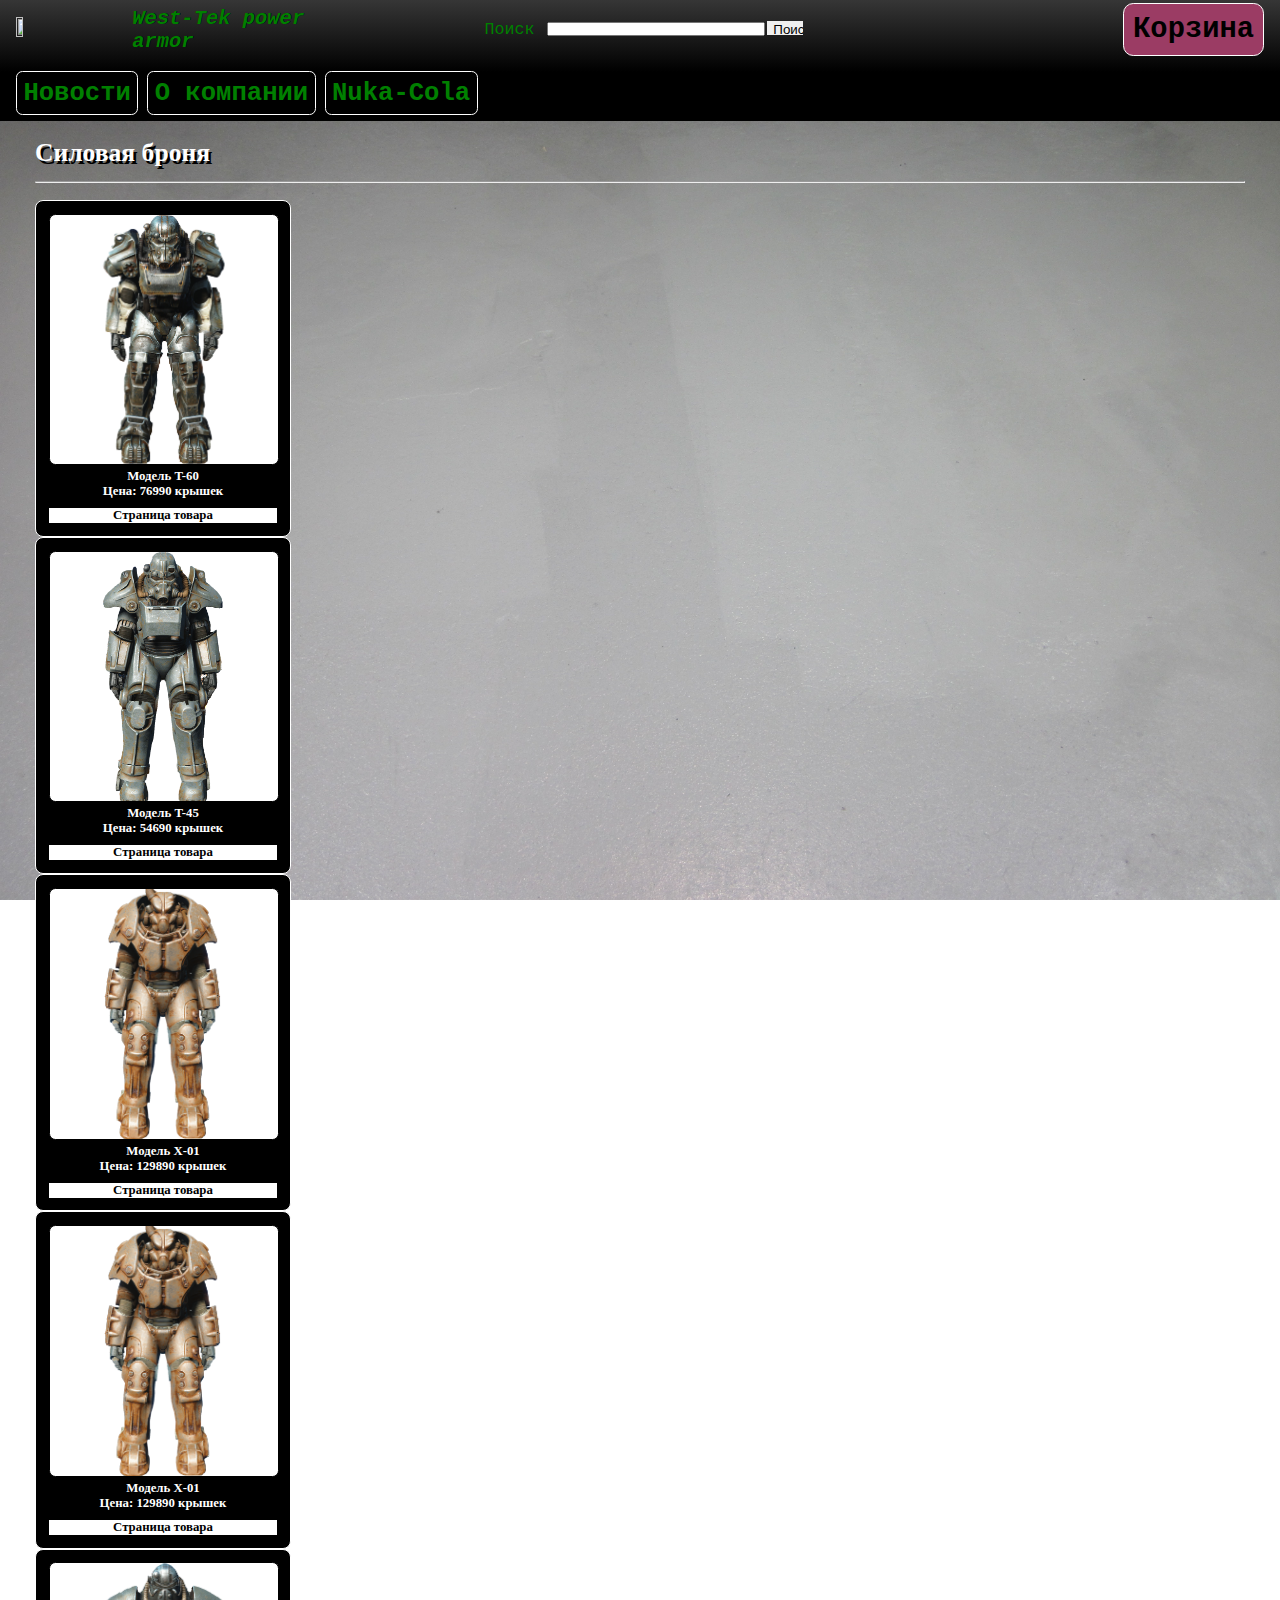
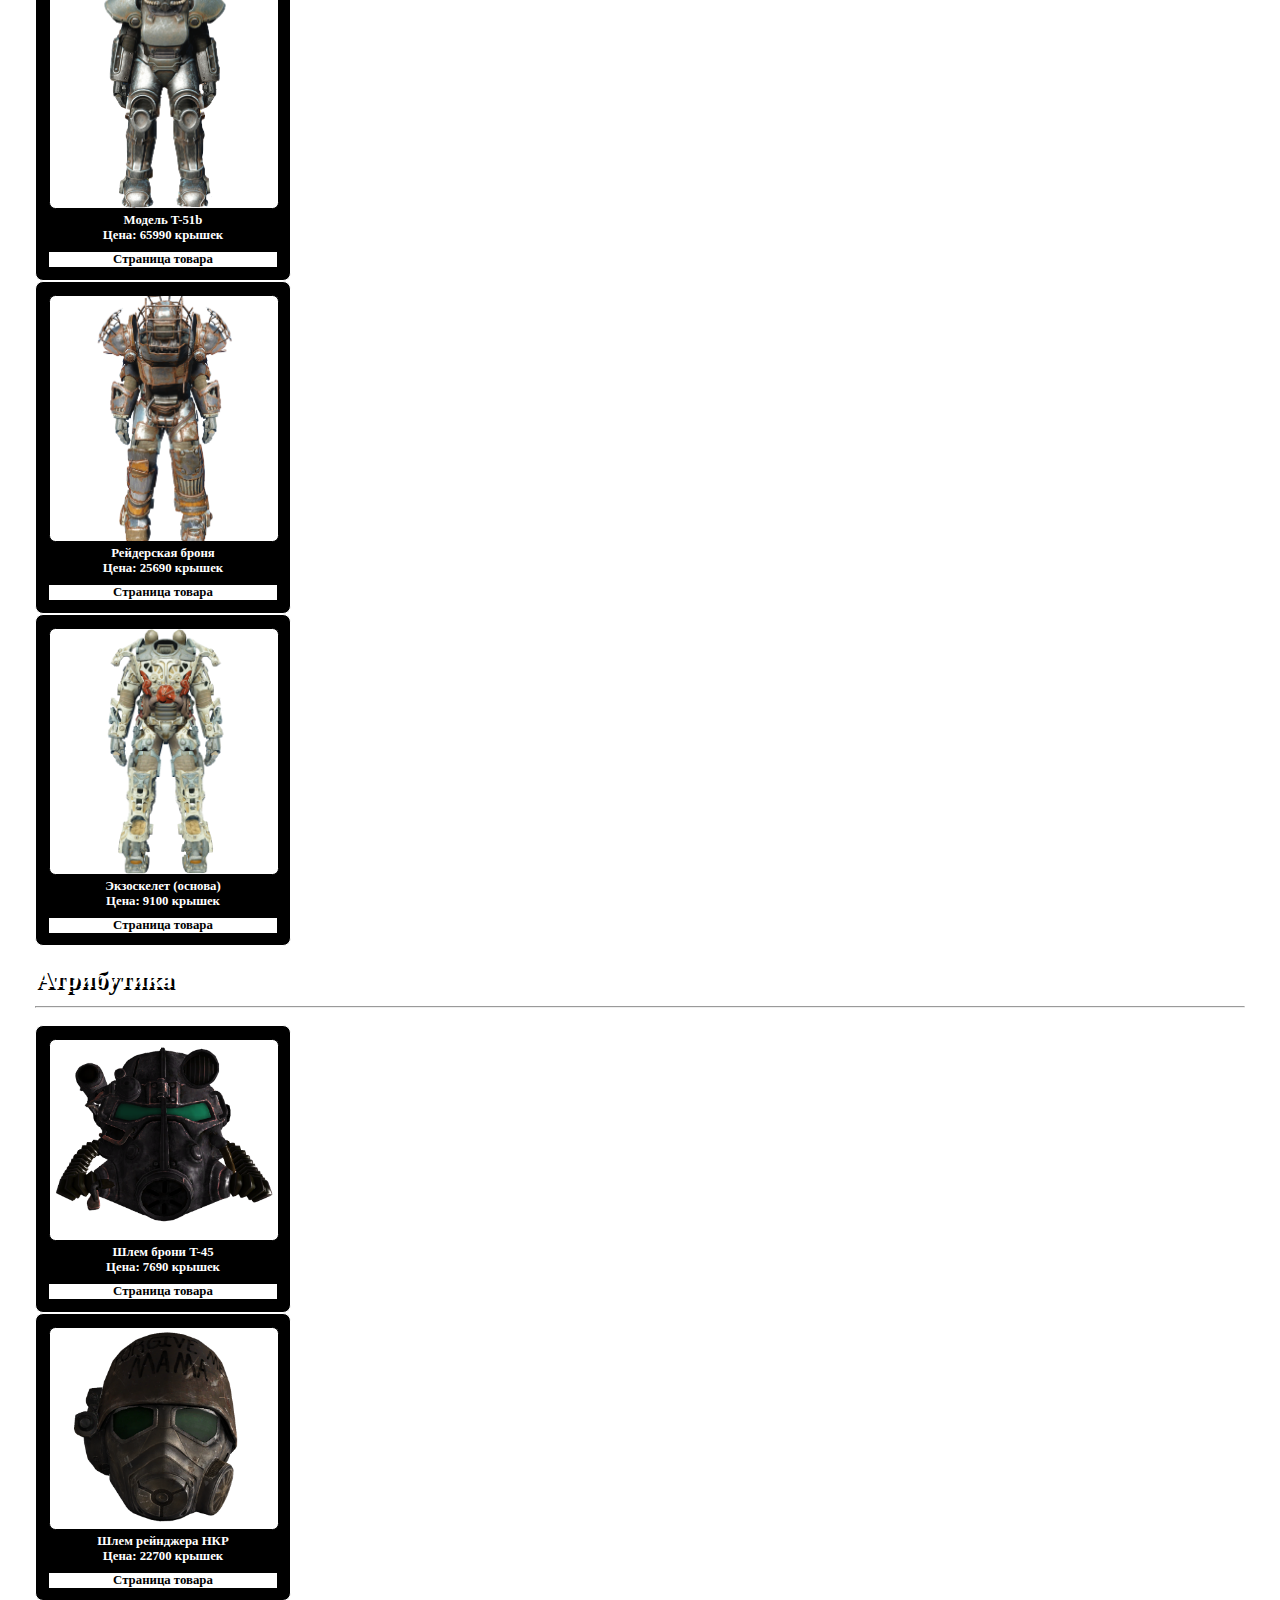
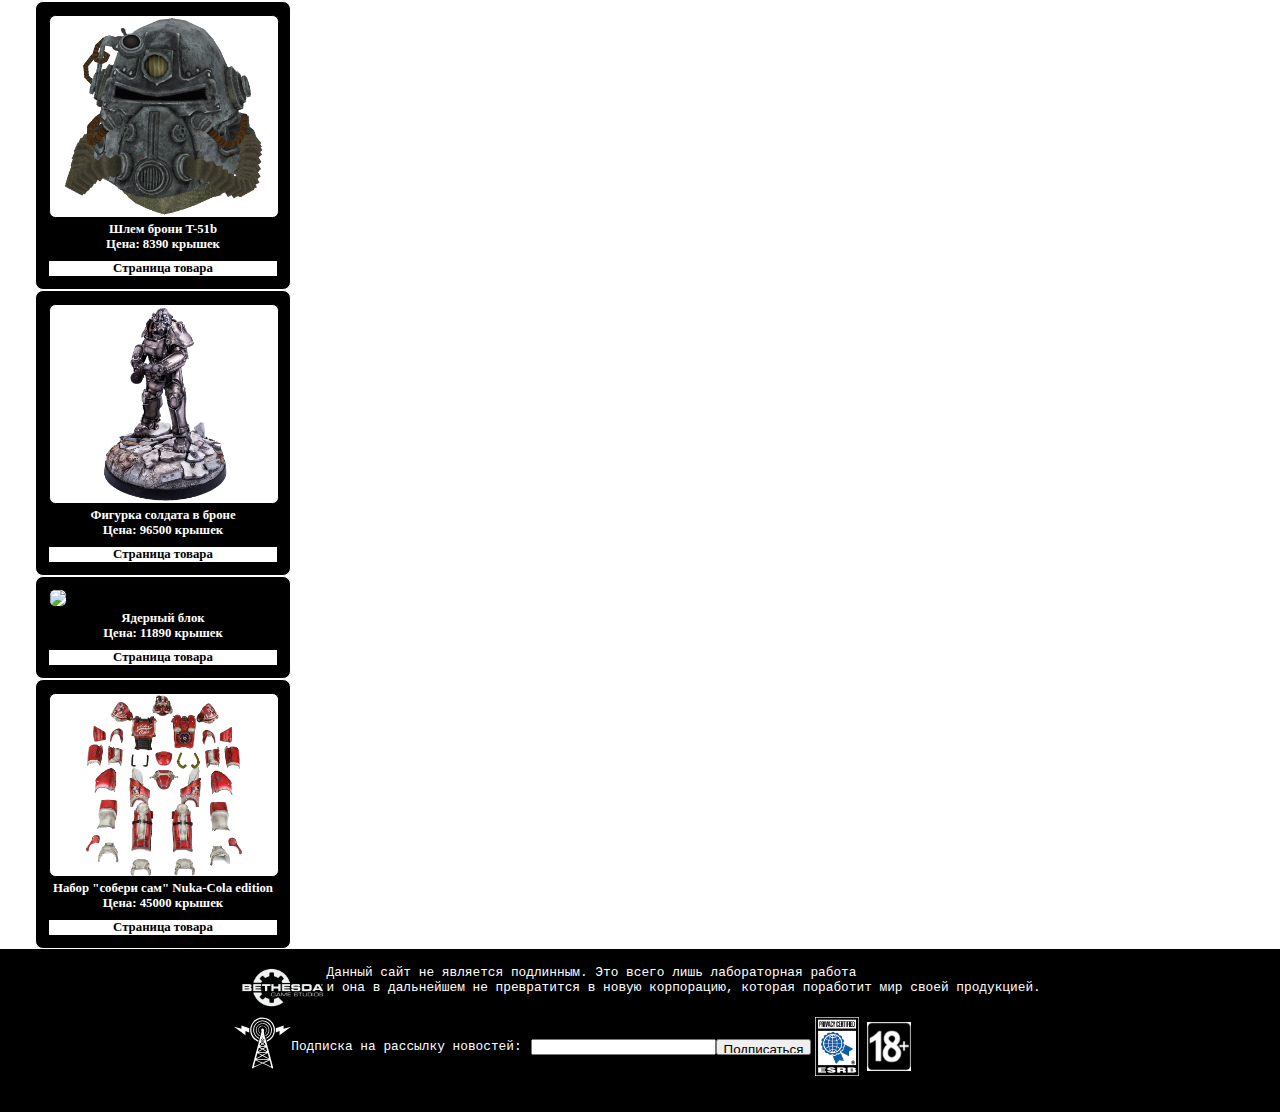
==== index.html @ 42b2fc6c "ы" ====
<!DOCTYPE html>
<html>

<head>
    <meta charset="utf-8">
    <meta name="description" content="West-Tek">
    <title>Power Armor</title>
    <meta name="viewport" content="width=device-width, initial-scale=1">
    <link rel="stylesheet" type="text/css" media="screen" href="/Main page/assets/desktop_style.css" />
    <link href="/images_all/icon.png" rel="shortcut icon" type="image/png">
</head>

<body class="grid_container">
    <div class="header grid_item">
        <div class="header-style">
            <img style="width: 8%; height: 8%;" src="/images_all/hlogo.png">
            <div class="zagolovok">
                <a style="text-decoration: none; color: green;" href="/Main page/index.html">West-Tek power armor</a>
            </div>
            <div class="search">Поиск</div>
            <div>
                <input type="search" name="search-bar">
            </div>
            <div>
                <input type="submit" name="submit" value="Поиск">
            </div>
            <div class="cart_button">Корзина</div>
        </div>
    </div>
    <div class="header_low grid_item">
        <div class="hlow-style">
            <div class="header_button">
                <a style="text-decoration: none; color: green;" href="/News page/index.html">Новости</a>
            </div>
            <div class="header_button">
                <a style="text-decoration: none; color: green;" href="/About/index.html">О компании</a>
            </div>
            <div class="header_button">
                <a style="text-decoration: none; color: green;" href="https://mamaikan.github.io/Nuka-Cola/index.html">Nuka-Cola</a>
            </div>
        </div>

    </div>
    <div class="content_box1">
        <div class="exclude"></div>
        <div class="include">
            <h1 class="category_title">
                <span>Силовая броня</span>
                <hr>
            </h1>
            <div class="item">
                <img class="img_item" src="/Main page/images/T-60bas.png">
                <div class="item_description">
                    <div>Модель T-60</div>
                    <div>Цена: 76990 крышек</div>
                </div>
                <div class="item_button">
                    Страница товара
                </div>
            </div>
            <div class="item">
                <img class="img_item" src="/Main page/images/T-45bas.png">
                <div class="item_description">
                    <div>Модель T-45</div>
                    <div>Цена: 54690 крышек</div>
                </div>
                <div class="item_button">
                    Страница товара
                </div>
            </div>
            <div class="item">
                <img class="img_item" src="/Main page/images/X-01.png">
                <div class="item_description">
                    <div>Модель X-01</div>
                    <div>Цена: 129890 крышек</div>
                </div>
                <div class="item_button">
                    Страница товара
                </div>
            </div>
            <div class="item">
                <img class="img_item" src="/Main page/images/X-01.png">
                <div class="item_description">
                    <div>Модель X-01</div>
                    <div>Цена: 129890 крышек</div>
                </div>
                <div class="item_button">
                    Страница товара
                </div>
            </div>
            <div class="item">
                <img class="img_item" src="/Main page/images/T-51bBAS.png">
                <div class="item_description">
                    <div>Модель T-51b</div>
                    <div>Цена: 65990 крышек</div>
                </div>
                <div class="item_button">
                    Страница товара
                </div>
            </div>
            <div class="item">
                <img class="img_item" src="/Main page/images/Raider.png">
                <div class="item_description">
                    <div>Рейдерская броня</div>
                    <div>Цена: 25690 крышек</div>
                </div>
                <div class="item_button">
                    Страница товара
                </div>
            </div>
            <div class="item">
                <img class="img_item" src="/Main page/images/Frame.png">
                <div class="item_description">
                    <div>Экзоскелет (основа)</div>
                    <div>Цена: 9100 крышек</div>
                </div>
                <div class="item_button">
                    Страница товара
                </div>
            </div>
        </div>
        <div class="exclude"></div>
    </div>
    <div class="content_box2">
        <div class="exclude"></div>
        <div class="include">
            <h1 class="category_title">
                <span>Атрибутика</span>
                <hr>
            </h1>
            <div class="content-style2">
                <div class="slot">
                    <img class="img_item" src="/Main page/images/t45helm.png">
                    <div class="item_description">
                        <div>Шлем брони T-45</div>
                        <div>Цена: 7690 крышек</div>
                    </div>
                    <div class="item_button">
                        Страница товара
                    </div>
                </div>
                <div class="slot">
                    <img class="img_item" src="/Main page/images/RangerHelm.png">
                    <div class="item_description">
                        <div>Шлем рейнджера НКР</div>
                        <div>Цена: 22700 крышек</div>
                    </div>
                    <div class="item_button">
                        Страница товара
                    </div>
                </div>
                <div class="slot">
                    <img class="img_item" src="/Main page/images/t51helm.png">
                    <div class="item_description">
                        <div>Шлем брони T-51b</div>
                        <div>Цена: 8390 крышек</div>
                    </div>
                    <div class="item_button">
                        Страница товара
                    </div>
                </div>
                <div class="slot">
                    <img class="img_item" src="/Main page/images/slot4.PNG">
                    <div class="item_description">
                        <div>Фигурка солдата в броне</div>
                        <div>Цена: 96500 крышек</div>
                    </div>
                    <div class="item_button">
                        Страница товара
                    </div>
                </div>
                <div class="slot">
                    <img class="img_item" src="/Main page/images/fusion_core.png">
                    <div class="item_description">
                        <div>Ядерный блок</div>
                        <div>Цена: 11890 крышек</div>
                    </div>
                    <div class="item_button">
                        Страница товара
                    </div>
                </div>
                <div class="slot">
                    <img class="img_item" src="/Main page/images/nuka-pa.PNG">
                    <div class="item_description">
                        <div>Набор "собери сам" Nuka-Cola edition</div>
                        <div>Цена: 45000 крышек</div>
                    </div>
                    <div class="item_button">
                        Страница товара
                    </div>
                </div>
            </div>
        </div>
        <div class="exclude"></div>
    </div>
    <div class="footer grid_item">
        <div class="footer-style1">
            <img class="footer_img1" src="/images_all/footer-logo.png">
            <span>
                Данный сайт не является подлинным. Это всего лишь лабораторная работа
                <br/> и она в дальнейшем не превратится в новую корпорацию, которая поработит мир своей продукцией.
            </span>
        </div>
        <p>
            <div class="footer-style2">
                <img class="footer_img2" src="/images_all/newsletter-sign-up-tower.svg">
                <p>Подписка на рассылку новостей:</p>
                <span class="follow_string">
                    <input type="email" name="follow">
                    <input type="button" name="follow_button" value="Подписаться">
                </span>
                <img class="footer_img3" src="/images_all/globe.gif">
                <img class="footer_img3" src="/images_all/18.png">
            </div>
        </p>
    </div>
</body>

</html>
---- Main page/assets/desktop_style.css ----
@import  url(mobile_style.css);
.grid_item{
    font-family:'Courier New', Courier, monospace;
    font-size: 1em;
    padding: 1em;
}
.grid_container{
    display: grid;
    height: 100vh;
    margin: 0em;
    background-image: url(/images_all/bbdy.jpg);
    background-attachment: fixed;
    background-size: cover;
}
.grid_container{
    grid-template-columns: 1fr;
    grid-template-rows: 0.1fr 0.1fr 1fr 1fr 0.7fr;
    grid-template-areas: "header"
                         "h-low"
                         "cont_box1"
                         "cont_box2"
                         "footer";
}
.header{
    grid-area: header;
    background: linear-gradient(to bottom, rgb(54, 54, 54), black);
}
.header_low{ 
    grid-area: h-low;
    background-color: black;
}
.hlow-style{
    display: flex;
    flex-direction: row;
    align-items: center;
    justify-content: flex-start; 
    margin-top: -1.3vw;
    margin-bottom: -0.8vw;
}
.header-style{
    margin-top: -1vw;
    display: flex;
    flex-direction: row;
    align-items: center;
    justify-content: flex-start; 
}
.zagolovok{
    font-style: italic; 
    font-size: 1.6vw; 
    font-weight: bold;
    padding-left: 0.6em; 
    text-shadow: 0.02em 0.02em black; 
    color: green;   
    margin-left: 1vw;
}
.search{
    color: green;   
    margin-left: 10vw;
    font-size: 1.3vw; 
}
input[type="search"]{
    margin-left: 1vw; 
    height: 1.1vw;
    width: 17vw;
    font-size: 1vw; 
    vertical-align: middle;
}
input[type="submit"]{
    border: none;
    outline: none;
    margin-left: 0.2vw; 
    width: 2.8vw;
    height: 1.1vw;
    margin-right: 9vw; 
}
.header_button{
    border: 0.1vw white solid;
    padding: 0.5vw;
    border-radius: 0.5vw;
    margin-right: 0.7vw;
    color: green;
    text-align: center;
    font-size: 1.6em;
    font-weight: bold;
}
.header_button:hover{
    background-color: beige;
    border-color: green; 
}
.cart_button{
    border: 0.1vw white solid;
    padding: 0.7vw;
    margin-left: 16vw;
    border-radius: 0.8vw;
    text-align: center;
    font-size: 1.8em;
    background-attachment: initial;
    background-size: cover;
    background-color: rgb(155, 60, 100);
    font-weight: bold;
}
.content_box1{
    grid-area: cont_box1;
    display: flex;
    flex-direction: row;
    justify-content: center;
}
.category_title{
    font-size: 2vw;
    text-align: left;
    color:white;
    text-shadow: black 0.1em 0.1em ;
}
.include{
    flex-basis: 1210px;
    flex-shrink: 1;
}
.item{
    box-sizing: border-box;
    border: 0.07em white solid;
    border-radius: 0.5em;
    padding: 1vw;
    width:20vw; 
    background:black;    
    color: black;
}
.img_item{
    border: 0.1vw black solid; 
    border-radius: 0.5vw;
    background-color: rgb(255, 255, 255);  
    max-width: 100%;
}
.item_description{
    font-size: 1vw;
    font-weight: bold;
    max-width: 100%;
    text-align: center;
    color: white;
}
.item_button{
    margin-top: 0.7vw;
    background-color: white;
    font-size: 1vw;
    font-weight: bold;
    text-align: center;
}
.item_button:hover{
    background-color: gray;}
.content_box2{
    grid-area: cont_box2;
    display: flex;
    flex-direction: row;
    justify-content: center;;
}
.slot{
    box-sizing: border-box;
    border: 0.07em white solid;
    border-radius: 0.5em;
    padding: 1vw;
    width:20vw; 
    background:black;    
    color: black;
}
.footer{
    grid-area: footer;
    background-color: black;
}
.footer-style1{
    margin-left: auto;
    margin-right: auto;
    display: flex;
    flex-direction:row;
    justify-content:center;
    vertical-align: middle;
    font-size: 1vw;
    color: white;
}
.footer-style span{
    margin-left: 0.8vw;
    text-align: justify;
}
.footer_img1{
    height: 7%;
    width: 7%;
}
.footer_img2{
    margin-top: -1.6vw;
}
.footer-style2{
    margin-left: 17vw;
    margin-right: 17vw;
    display: flex;
    flex-direction:row;
    justify-content:left;
    font-size: 1vw;
    color: white;
}
.follow_string{
    margin-top: 1vw; 
    margin-left: 0.7vw; 
    display: flex;
    height: 1.2vw;
    vertical-align: middle;
    font-size: 1vw; 
}

.footer_img3{
    width: 5.4%;
    align-self: center;
    margin: -0.7vw 0.3vw 0.3vw 0.3vw;
}
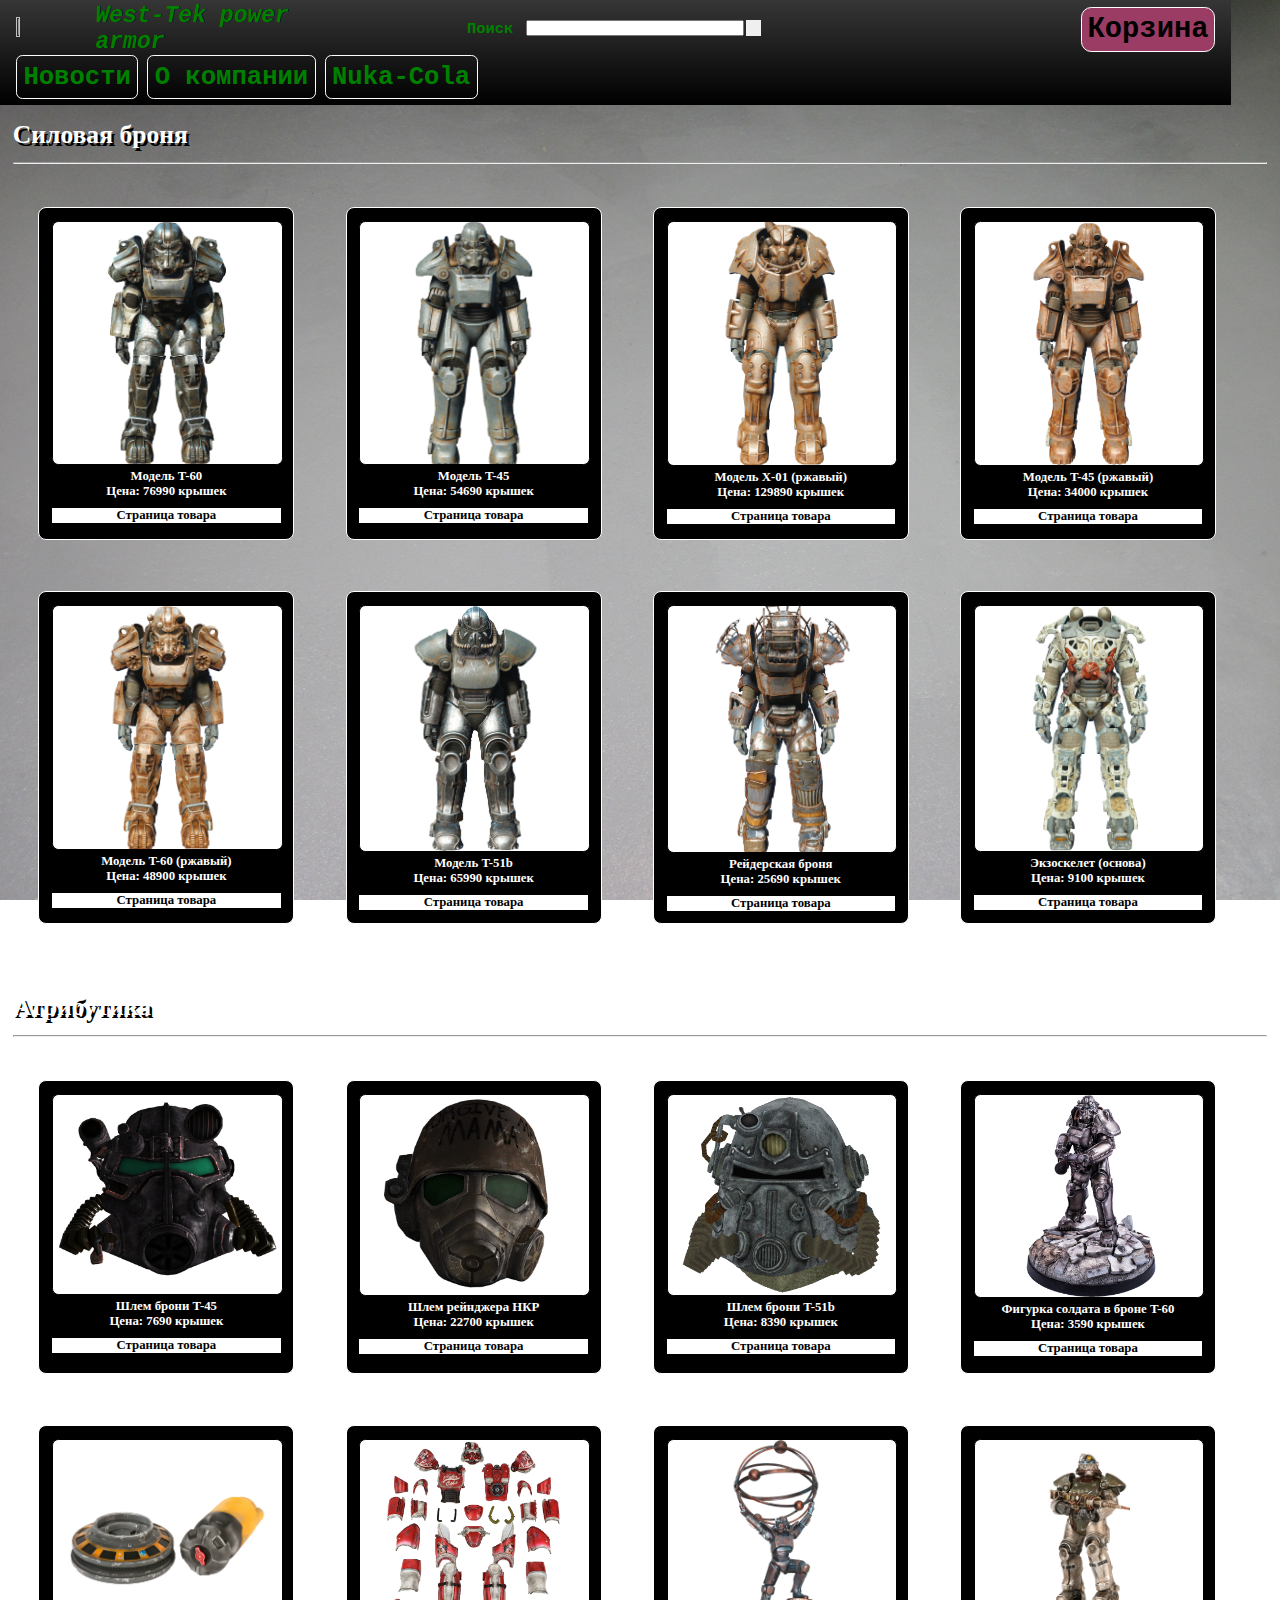
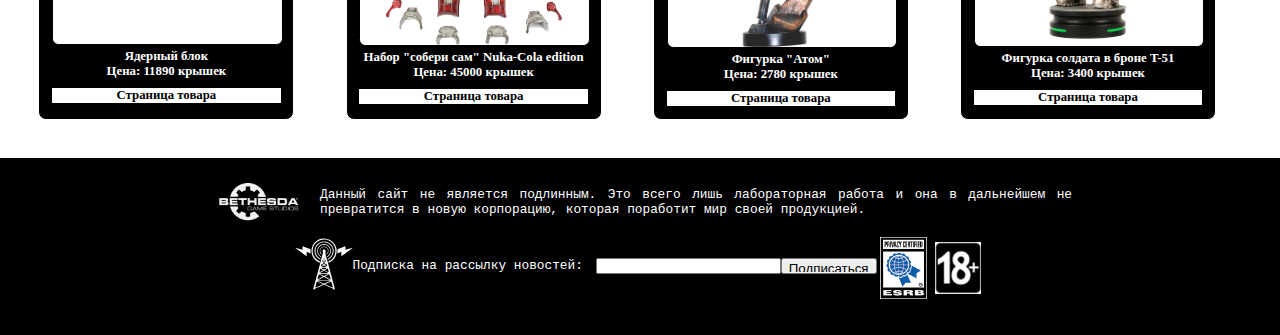
==== commit 199650b3: "Изменён файл shop.html на index.html" ====
--- a/index.html
+++ b/index.html
@@ -6,120 +6,120 @@
     <meta name="description" content="West-Tek">
     <title>Power Armor</title>
     <meta name="viewport" content="width=device-width, initial-scale=1">
-    <link rel="stylesheet" type="text/css" media="screen" href="/Main page/assets/desktop_style.css" />
-    <link href="/images_all/icon.png" rel="shortcut icon" type="image/png">
+    <link rel="stylesheet" type="text/css" media="screen" href="styles/s_styles.css" />
+    <link href="assets/icon.png" rel="shortcut icon" type="image/png">
 </head>
 
 <body class="grid_container">
     <div class="header grid_item">
-        <div class="header-style">
-            <img style="width: 8%; height: 8%;" src="/images_all/hlogo.png">
+        <div class="header_style">
+            <img src="assets/hlogo.png">
             <div class="zagolovok">
-                <a style="text-decoration: none; color: green;" href="/Main page/index.html">West-Tek power armor</a>
-            </div>
-            <div class="search">Поиск</div>
-            <div>
+                <a style="text-decoration: none; color: green;" href="../index.html">West-Tek power armor</a>
+            </div>
+            <div class="search">Поиск
                 <input type="search" name="search-bar">
-            </div>
-            <div>
-                <input type="submit" name="submit" value="Поиск">
+                <input type="submit" name="submit" value=" ">
             </div>
             <div class="cart_button">Корзина</div>
         </div>
-    </div>
-    <div class="header_low grid_item">
-        <div class="hlow-style">
+        <div class="hlow_style">
             <div class="header_button">
-                <a style="text-decoration: none; color: green;" href="/News page/index.html">Новости</a>
+                <a style="text-decoration: none; color: green;" href="pages/news.html">Новости</a>
             </div>
             <div class="header_button">
-                <a style="text-decoration: none; color: green;" href="/About/index.html">О компании</a>
+                <a style="text-decoration: none; color: green;" href="pages/about.html">О компании</a>
             </div>
             <div class="header_button">
                 <a style="text-decoration: none; color: green;" href="https://mamaikan.github.io/Nuka-Cola/index.html">Nuka-Cola</a>
             </div>
         </div>
-
     </div>
     <div class="content_box1">
-        <div class="exclude"></div>
-        <div class="include">
-            <h1 class="category_title">
-                <span>Силовая броня</span>
-                <hr>
-            </h1>
-            <div class="item">
-                <img class="img_item" src="/Main page/images/T-60bas.png">
-                <div class="item_description">
-                    <div>Модель T-60</div>
-                    <div>Цена: 76990 крышек</div>
-                </div>
-                <div class="item_button">
-                    Страница товара
-                </div>
-            </div>
-            <div class="item">
-                <img class="img_item" src="/Main page/images/T-45bas.png">
-                <div class="item_description">
-                    <div>Модель T-45</div>
-                    <div>Цена: 54690 крышек</div>
-                </div>
-                <div class="item_button">
-                    Страница товара
-                </div>
-            </div>
-            <div class="item">
-                <img class="img_item" src="/Main page/images/X-01.png">
-                <div class="item_description">
-                    <div>Модель X-01</div>
-                    <div>Цена: 129890 крышек</div>
-                </div>
-                <div class="item_button">
-                    Страница товара
-                </div>
-            </div>
-            <div class="item">
-                <img class="img_item" src="/Main page/images/X-01.png">
-                <div class="item_description">
-                    <div>Модель X-01</div>
-                    <div>Цена: 129890 крышек</div>
-                </div>
-                <div class="item_button">
-                    Страница товара
-                </div>
-            </div>
-            <div class="item">
-                <img class="img_item" src="/Main page/images/T-51bBAS.png">
-                <div class="item_description">
-                    <div>Модель T-51b</div>
-                    <div>Цена: 65990 крышек</div>
-                </div>
-                <div class="item_button">
-                    Страница товара
-                </div>
-            </div>
-            <div class="item">
-                <img class="img_item" src="/Main page/images/Raider.png">
-                <div class="item_description">
-                    <div>Рейдерская броня</div>
-                    <div>Цена: 25690 крышек</div>
-                </div>
-                <div class="item_button">
-                    Страница товара
-                </div>
-            </div>
-            <div class="item">
-                <img class="img_item" src="/Main page/images/Frame.png">
-                <div class="item_description">
-                    <div>Экзоскелет (основа)</div>
-                    <div>Цена: 9100 крышек</div>
-                </div>
-                <div class="item_button">
-                    Страница товара
-                </div>
-            </div>
-        </div>
-        <div class="exclude"></div>
+        <h1 class="category_title">
+            <span>Силовая броня</span>
+            <hr>
+        </h1>
+        <div class="item">
+            <img class="img_item" src="assets/T-60bas.png">
+            <div class="item_description">
+                <div>Модель T-60</div>
+                <div>Цена: 76990 крышек</div>
+            </div>
+            <div class="item_button">
+                Страница товара
+            </div>
+        </div>
+        <div class="item">
+            <img class="img_item" src="assets/T-45bas.png">
+            <div class="item_description">
+                <div>Модель T-45</div>
+                <div>Цена: 54690 крышек</div>
+            </div>
+            <div class="item_button">
+                Страница товара
+            </div>
+        </div>
+        <div class="item">
+            <img class="img_item" src="assets/X-01.png">
+            <div class="item_description">
+                <div>Модель X-01 (ржавый)</div>
+                <div>Цена: 129890 крышек</div>
+            </div>
+            <div class="item_button">
+                Страница товара
+            </div>
+        </div>
+        <div class="item">
+            <img class="img_item" src="assets/T-45.png">
+            <div class="item_description">
+                <div>Модель T-45 (ржавый)</div>
+                <div>Цена: 34000 крышек</div>
+            </div>
+            <div class="item_button">
+                Страница товара
+            </div>
+        </div>
+        <div class="item">
+            <img class="img_item" src="assets/T-60.png">
+            <div class="item_description">
+                <div>Модель T-60 (ржавый)</div>
+                <div>Цена: 48900 крышек</div>
+            </div>
+            <div class="item_button">
+                Страница товара
+            </div>
+        </div>
+        <div class="item">
+            <img class="img_item" src="assets/T-51bBAS.png">
+            <div class="item_description">
+                <div>Модель T-51b</div>
+                <div>Цена: 65990 крышек</div>
+            </div>
+            <div class="item_button">
+                Страница товара
+            </div>
+        </div>
+        <div class="item">
+            <img class="img_item" src="assets/Raider.png">
+            <div class="item_description">
+                <div>Рейдерская броня</div>
+                <div>Цена: 25690 крышек</div>
+            </div>
+            <div class="item_button">
+                Страница товара
+            </div>
+        </div>
+        <div class="item">
+            <img class="img_item" src="assets/Frame.png">
+            <div class="item_description">
+                <div>Экзоскелет (основа)</div>
+                <div>Цена: 9100 крышек</div>
+            </div>
+            <div class="item_button">
+                Страница товара
+            </div>
+        </div>
     </div>
     <div class="content_box2">
         <div class="exclude"></div>
@@ -130,7 +130,7 @@
             </h1>
             <div class="content-style2">
                 <div class="slot">
-                    <img class="img_item" src="/Main page/images/t45helm.png">
+                    <img class="img_item" src="assets/t45helm.png">
                     <div class="item_description">
                         <div>Шлем брони T-45</div>
                         <div>Цена: 7690 крышек</div>
@@ -140,7 +140,7 @@
                     </div>
                 </div>
                 <div class="slot">
-                    <img class="img_item" src="/Main page/images/RangerHelm.png">
+                    <img class="img_item" src="assets/RangerHelm.png">
                     <div class="item_description">
                         <div>Шлем рейнджера НКР</div>
                         <div>Цена: 22700 крышек</div>
@@ -150,7 +150,7 @@
                     </div>
                 </div>
                 <div class="slot">
-                    <img class="img_item" src="/Main page/images/t51helm.png">
+                    <img class="img_item" src="assets/t51helm.png">
                     <div class="item_description">
                         <div>Шлем брони T-51b</div>
                         <div>Цена: 8390 крышек</div>
@@ -160,17 +160,17 @@
                     </div>
                 </div>
                 <div class="slot">
-                    <img class="img_item" src="/Main page/images/slot4.PNG">
-                    <div class="item_description">
-                        <div>Фигурка солдата в броне</div>
-                        <div>Цена: 96500 крышек</div>
-                    </div>
-                    <div class="item_button">
-                        Страница товара
-                    </div>
-                </div>
-                <div class="slot">
-                    <img class="img_item" src="/Main page/images/fusion_core.png">
+                    <img class="img_item" src="assets/slot4.PNG">
+                    <div class="item_description">
+                        <div>Фигурка солдата в броне T-60</div>
+                        <div>Цена: 3590 крышек</div>
+                    </div>
+                    <div class="item_button">
+                        Страница товара
+                    </div>
+                </div>
+                <div class="slot">
+                    <img class="img_item" src="assets/fusion_core.PNG">
                     <div class="item_description">
                         <div>Ядерный блок</div>
                         <div>Цена: 11890 крышек</div>
@@ -180,7 +180,7 @@
                     </div>
                 </div>
                 <div class="slot">
-                    <img class="img_item" src="/Main page/images/nuka-pa.PNG">
+                    <img class="img_item" src="assets/nuka-pa.PNG">
                     <div class="item_description">
                         <div>Набор "собери сам" Nuka-Cola edition</div>
                         <div>Цена: 45000 крышек</div>
@@ -189,28 +189,48 @@
                         Страница товара
                     </div>
                 </div>
+                <div class="slot">
+                    <img class="img_item" src="assets/t60stat.PNG">
+                    <div class="item_description">
+                        <div>Фигурка "Атом"</div>
+                        <div>Цена: 2780 крышек</div>
+                    </div>
+                    <div class="item_button">
+                        Страница товара
+                    </div>
+                </div>
+                <div class="slot">
+                    <img class="img_item" src="assets/t51stat.PNG">
+                    <div class="item_description">
+                        <div>Фигурка солдата в броне T-51</div>
+                        <div>Цена: 3400 крышек</div>
+                    </div>
+                    <div class="item_button">
+                        Страница товара
+                    </div>
+                </div>
             </div>
         </div>
         <div class="exclude"></div>
     </div>
     <div class="footer grid_item">
-        <div class="footer-style1">
-            <img class="footer_img1" src="/images_all/footer-logo.png">
-            <span>
-                Данный сайт не является подлинным. Это всего лишь лабораторная работа
-                <br/> и она в дальнейшем не превратится в новую корпорацию, которая поработит мир своей продукцией.
-            </span>
+        <div class="footer_style1">
+            <img src="assets/footer-logo.png">
+            <p>
+                Данный сайт не является подлинным. Это всего лишь лабораторная работа и она в дальнейшем не превратится в новую корпорацию,
+                которая поработит мир своей продукцией.
+            </p>
         </div>
         <p>
-            <div class="footer-style2">
-                <img class="footer_img2" src="/images_all/newsletter-sign-up-tower.svg">
+            <div class="footer_style2">
+                <img class="footer_img2" src="assets/newsletter-sign-up-tower.svg">
                 <p>Подписка на рассылку новостей:</p>
                 <span class="follow_string">
                     <input type="email" name="follow">
                     <input type="button" name="follow_button" value="Подписаться">
                 </span>
-                <img class="footer_img3" src="/images_all/globe.gif">
-                <img class="footer_img3" src="/images_all/18.png">
+                <img class="footer_img3" src="assets/globe.gif">
+                <img class="footer_img3" src="assets/18.png">
             </div>
         </p>
     </div>
--- a/styles/s_styles.css
+++ b/styles/s_styles.css
@@ -0,0 +1,3 @@
+@import url(s_mobile_style.css)(max-width: 768px);
+@import url(s_desktop_style.css)(min-width: 1024px);
+@import url(s_mobile_style.css)(min-width: 768px) and (max-width:1024px);
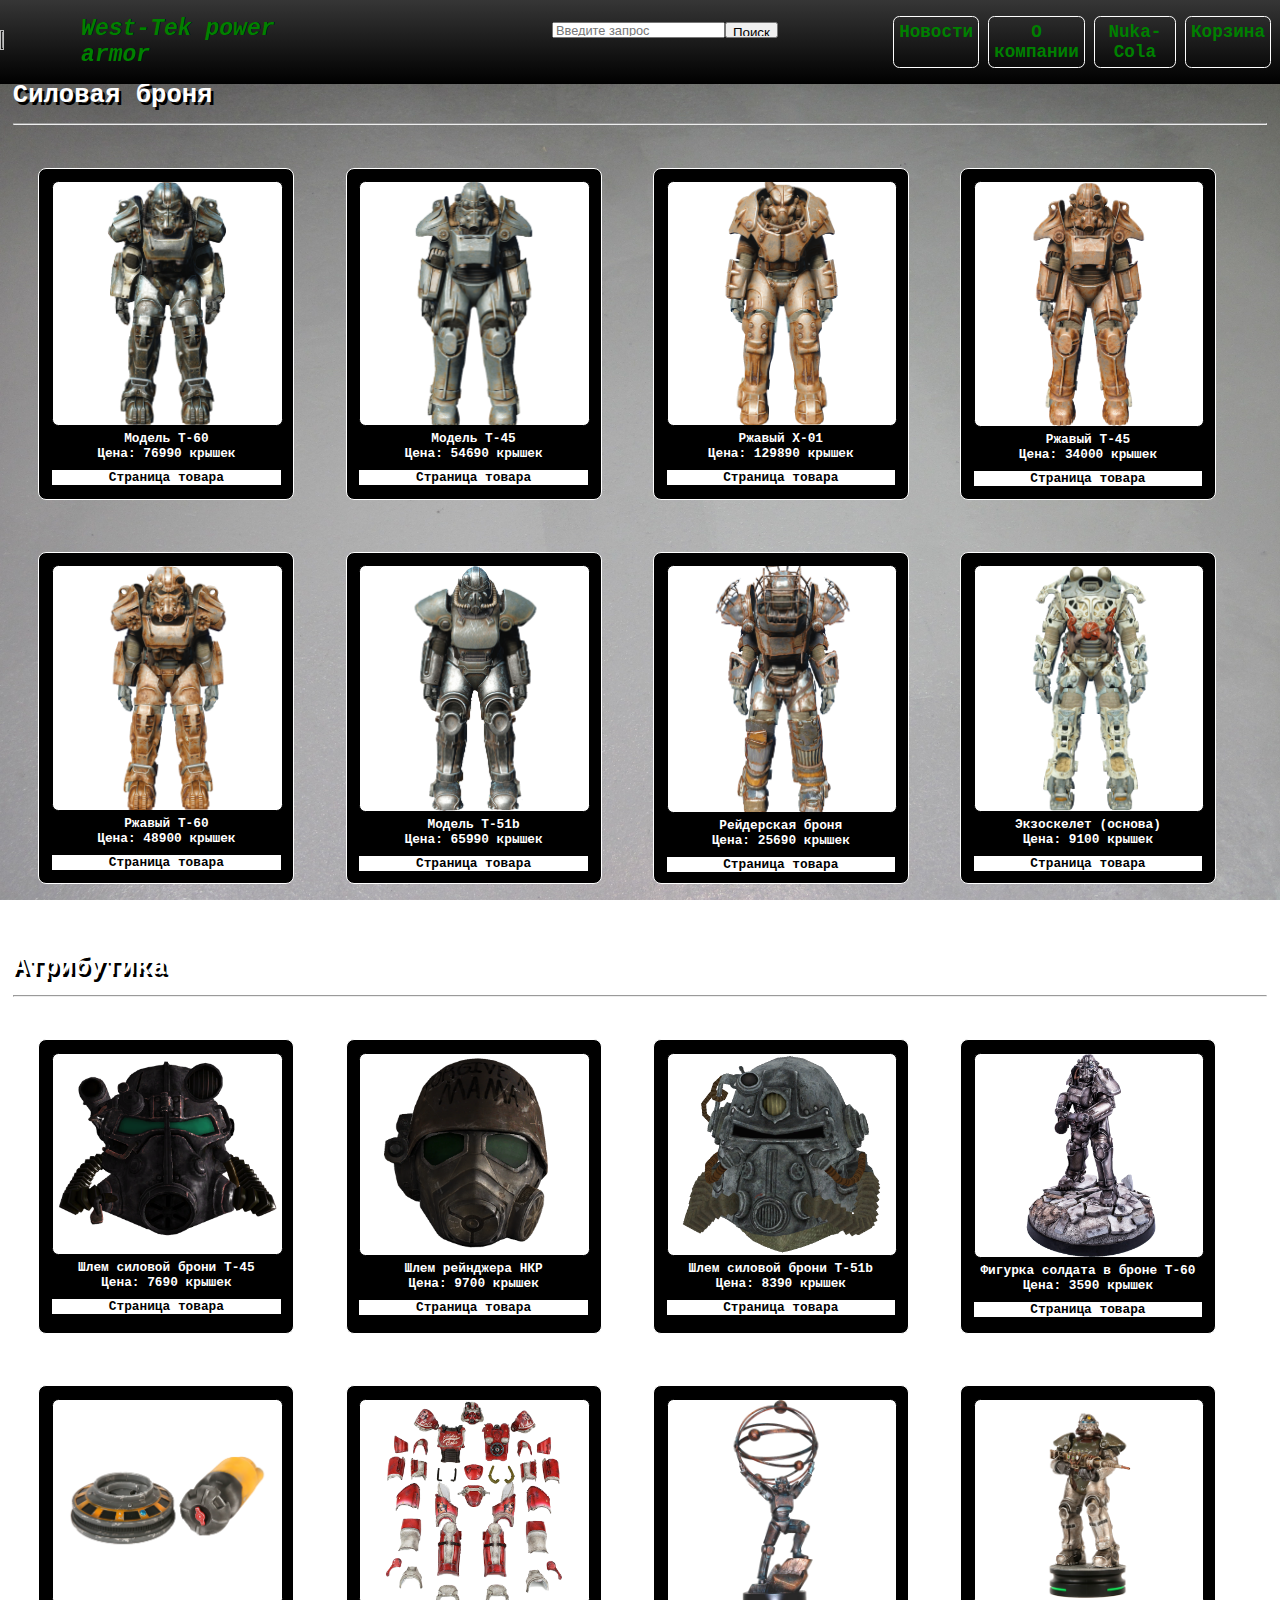
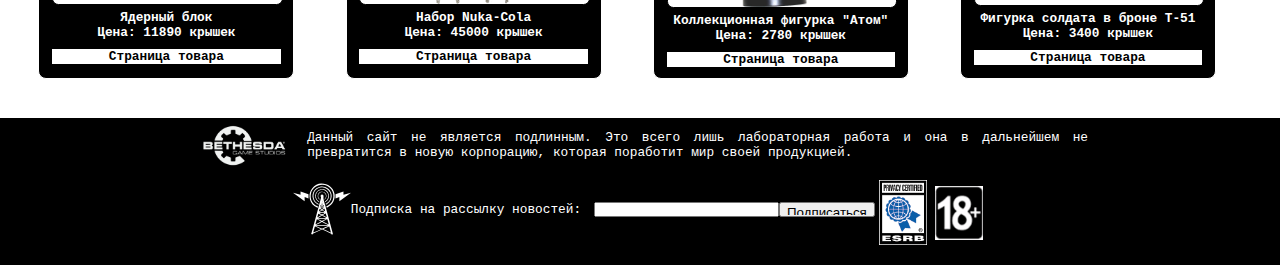
==== commit 98b886d0: "Reworked pages." ====
--- a/index.html
+++ b/index.html
@@ -11,28 +11,32 @@
 </head>
 
 <body class="grid_container">
-    <div class="header grid_item">
+    <div class="header">
         <div class="header_style">
-            <img src="assets/hlogo.png">
-            <div class="zagolovok">
+            <img class="Logo" src="assets/hlogo.png">
+            <div class="headline">
                 <a style="text-decoration: none; color: green;" href="../index.html">West-Tek power armor</a>
             </div>
-            <div class="search">Поиск
-                <input type="search" name="search-bar">
-                <input type="submit" name="submit" value=" ">
-            </div>
-            <div class="cart_button">Корзина</div>
-        </div>
-        <div class="hlow_style">
-            <div class="header_button">
-                <a style="text-decoration: none; color: green;" href="pages/news.html">Новости</a>
-            </div>
-            <div class="header_button">
-                <a style="text-decoration: none; color: green;" href="pages/about.html">О компании</a>
-            </div>
-            <div class="header_button">
-                <a style="text-decoration: none; color: green;" href="https://mamaikan.github.io/Nuka-Cola/index.html">Nuka-Cola</a>
-            </div>
+            <ul class="menu_style">
+                <li class="menu"><div>Меню</div>
+                    <ul class="submenu">
+                        <li class="search">
+                            <input type="search" name="search-bar" placeholder="Введите запрос">
+                            <input type="submit" name="submit" value="Поиск">
+                        </li>
+                        <li class="header_button">
+                            <a style="text-decoration: none; color: green;" href="pages/news.html">Новости</a>
+                        </li>
+                        <li class="header_button">
+                            <a style="text-decoration: none; color: green;" href="pages/about.html">О компании</a>
+                        </li>
+                        <li class="header_button">
+                            <a style="text-decoration: none; color: green;" href="https://mamaikan.github.io/Nuka-Cola/index.html">Nuka-Cola</a>
+                        </li>
+                        <li class="header_button"><a style="text-decoration: none; color: green;" href="pages/shop_item.html">Корзина</a></li>
+                    </ul>
+                </li>
+            </ul>
         </div>
     </div>
     <div class="content_box1">
@@ -63,7 +67,7 @@
         <div class="item">
             <img class="img_item" src="assets/X-01.png">
             <div class="item_description">
-                <div>Модель X-01 (ржавый)</div>
+                <div>Ржавый X-01</div>
                 <div>Цена: 129890 крышек</div>
             </div>
             <div class="item_button">
@@ -73,7 +77,7 @@
         <div class="item">
             <img class="img_item" src="assets/T-45.png">
             <div class="item_description">
-                <div>Модель T-45 (ржавый)</div>
+                <div>Ржавый T-45</div>
                 <div>Цена: 34000 крышек</div>
             </div>
             <div class="item_button">
@@ -83,7 +87,7 @@
         <div class="item">
             <img class="img_item" src="assets/T-60.png">
             <div class="item_description">
-                <div>Модель T-60 (ржавый)</div>
+                <div>Ржавый T-60</div>
                 <div>Цена: 48900 крышек</div>
             </div>
             <div class="item_button">
@@ -132,7 +136,7 @@
                 <div class="slot">
                     <img class="img_item" src="assets/t45helm.png">
                     <div class="item_description">
-                        <div>Шлем брони T-45</div>
+                        <div>Шлем силовой брони T-45</div>
                         <div>Цена: 7690 крышек</div>
                     </div>
                     <div class="item_button">
@@ -143,7 +147,7 @@
                     <img class="img_item" src="assets/RangerHelm.png">
                     <div class="item_description">
                         <div>Шлем рейнджера НКР</div>
-                        <div>Цена: 22700 крышек</div>
+                        <div>Цена: 9700 крышек</div>
                     </div>
                     <div class="item_button">
                         Страница товара
@@ -152,7 +156,7 @@
                 <div class="slot">
                     <img class="img_item" src="assets/t51helm.png">
                     <div class="item_description">
-                        <div>Шлем брони T-51b</div>
+                        <div>Шлем силовой брони T-51b</div>
                         <div>Цена: 8390 крышек</div>
                     </div>
                     <div class="item_button">
@@ -182,7 +186,7 @@
                 <div class="slot">
                     <img class="img_item" src="assets/nuka-pa.PNG">
                     <div class="item_description">
-                        <div>Набор "собери сам" Nuka-Cola edition</div>
+                        <div>Набор Nuka-Cola</div>
                         <div>Цена: 45000 крышек</div>
                     </div>
                     <div class="item_button">
@@ -192,7 +196,7 @@
                 <div class="slot">
                     <img class="img_item" src="assets/t60stat.PNG">
                     <div class="item_description">
-                        <div>Фигурка "Атом"</div>
+                        <div>Коллекционная фигурка "Атом"</div>
                         <div>Цена: 2780 крышек</div>
                     </div>
                     <div class="item_button">
@@ -213,11 +217,12 @@
         </div>
         <div class="exclude"></div>
     </div>
-    <div class="footer grid_item">
+    <div class="footer">
         <div class="footer_style1">
             <img src="assets/footer-logo.png">
             <p>
-                Данный сайт не является подлинным. Это всего лишь лабораторная работа и она в дальнейшем не превратится в новую корпорацию,
+                Данный сайт не является подлинным. Это всего лишь лабораторная работа и она в дальнейшем не превратится
+                в новую корпорацию,
                 которая поработит мир своей продукцией.
             </p>
         </div>
--- a/styles/s_styles.css
+++ b/styles/s_styles.css
@@ -1,3 +1,3 @@
 @import url(s_mobile_style.css)(max-width: 768px);
 @import url(s_desktop_style.css)(min-width: 1024px);
-@import url(s_mobile_style.css)(min-width: 768px) and (max-width:1024px);
+@import url(s_tablet_style.css)(min-width: 768px) and (max-width:1024px);
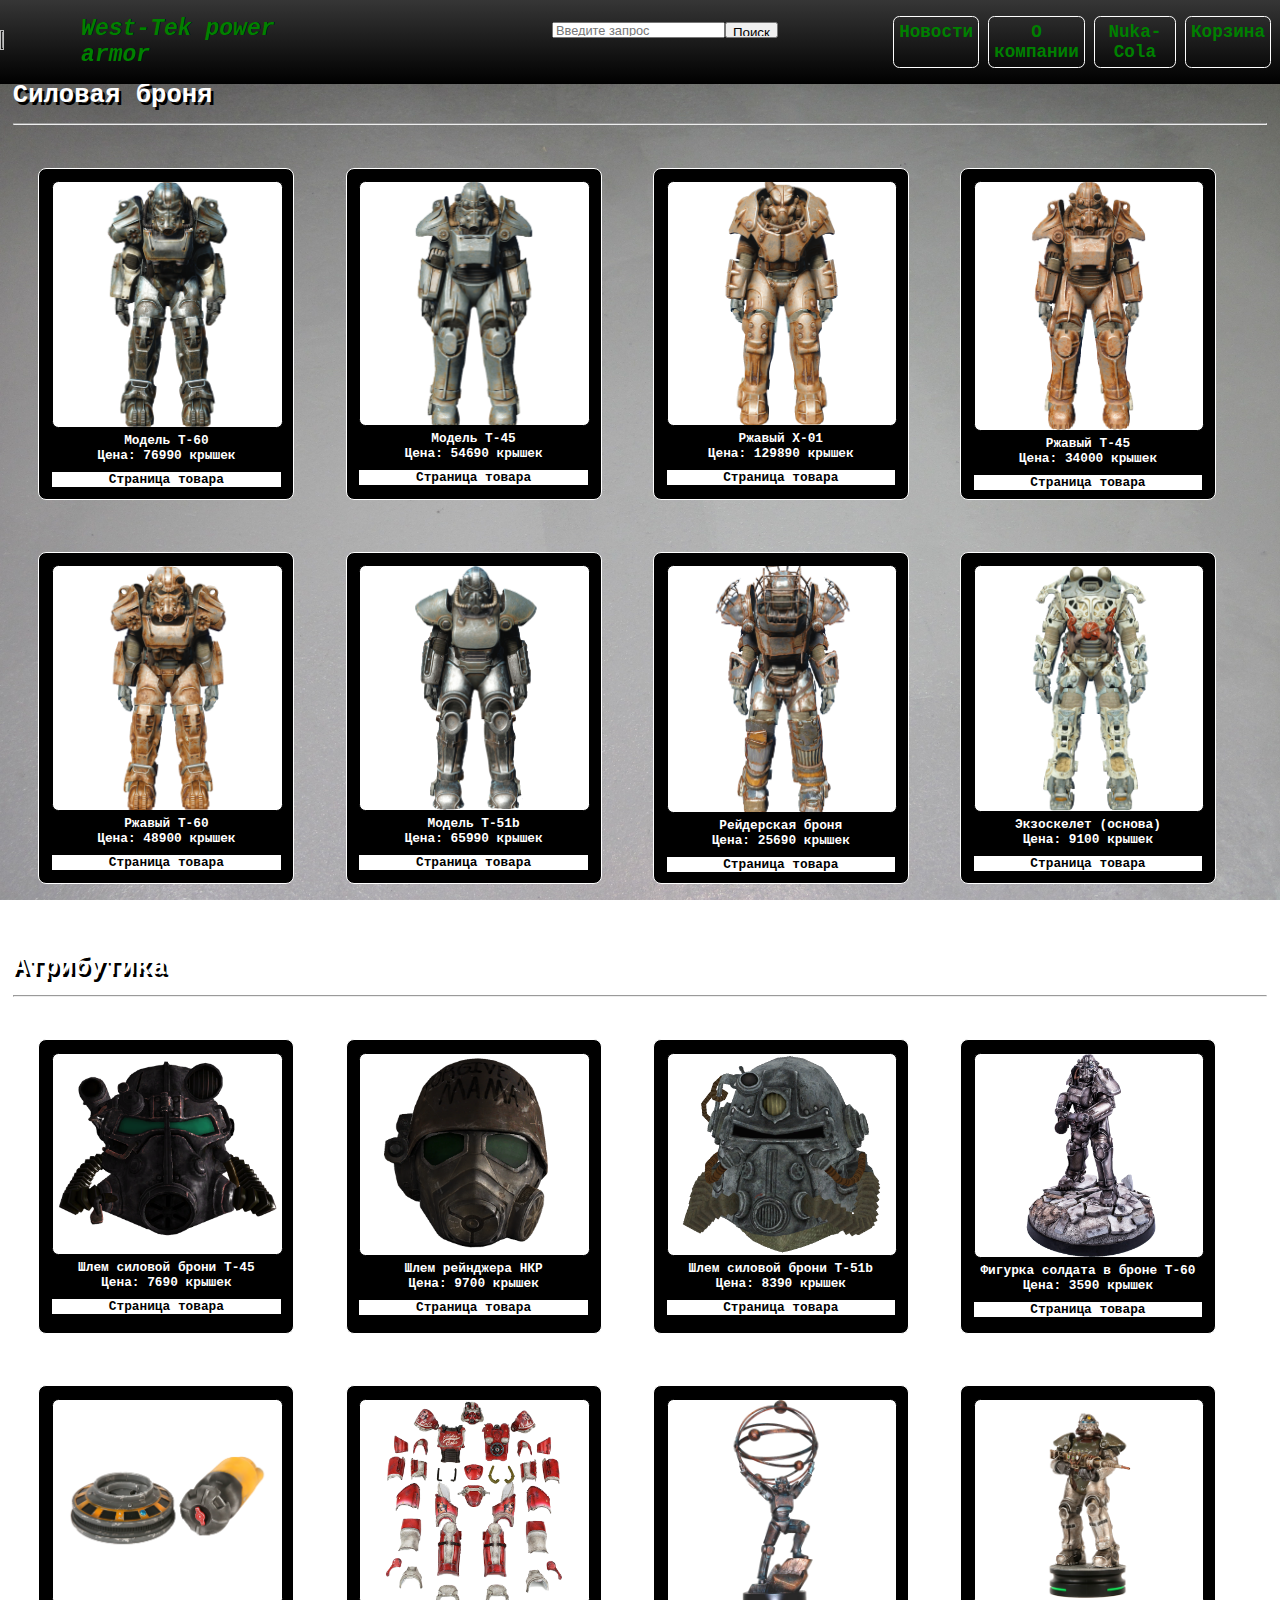
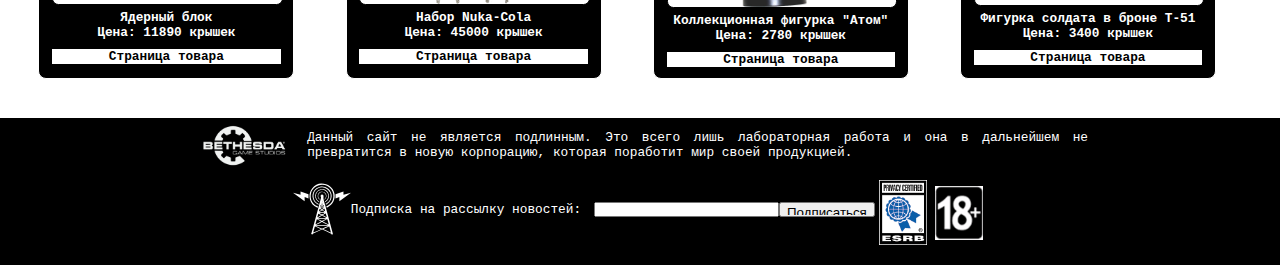
==== commit 214b4bb5: "Task completed." ====
--- a/index.html
+++ b/index.html
@@ -18,7 +18,8 @@
                 <a style="text-decoration: none; color: green;" href="../index.html">West-Tek power armor</a>
             </div>
             <ul class="menu_style">
-                <li class="menu"><div>Меню</div>
+                <li class="menu">
+                    <div>Меню</div>
                     <ul class="submenu">
                         <li class="search">
                             <input type="search" name="search-bar" placeholder="Введите запрос">
@@ -51,7 +52,7 @@
                 <div>Цена: 76990 крышек</div>
             </div>
             <div class="item_button">
-                Страница товара
+                <a style="text-decoration: none; color: black;" href="../pages/shop_item.html">Страница товара</a>
             </div>
         </div>
         <div class="item">
@@ -61,7 +62,7 @@
                 <div>Цена: 54690 крышек</div>
             </div>
             <div class="item_button">
-                Страница товара
+                <a style="text-decoration: none; color: black;" href="../pages/shop_item.html">Страница товара</a>
             </div>
         </div>
         <div class="item">
@@ -71,7 +72,7 @@
                 <div>Цена: 129890 крышек</div>
             </div>
             <div class="item_button">
-                Страница товара
+                <a style="text-decoration: none; color: black;" href="../pages/shop_item.html">Страница товара</a>
             </div>
         </div>
         <div class="item">
@@ -81,7 +82,7 @@
                 <div>Цена: 34000 крышек</div>
             </div>
             <div class="item_button">
-                Страница товара
+                <a style="text-decoration: none; color: black;" href="../pages/shop_item.html">Страница товара</a>
             </div>
         </div>
         <div class="item">
@@ -91,7 +92,7 @@
                 <div>Цена: 48900 крышек</div>
             </div>
             <div class="item_button">
-                Страница товара
+                <a style="text-decoration: none; color: black;" href="../pages/shop_item.html">Страница товара</a>
             </div>
         </div>
         <div class="item">
@@ -101,7 +102,7 @@
                 <div>Цена: 65990 крышек</div>
             </div>
             <div class="item_button">
-                Страница товара
+                <a style="text-decoration: none; color: black;" href="../pages/shop_item.html">Страница товара</a>
             </div>
         </div>
         <div class="item">
@@ -111,7 +112,7 @@
                 <div>Цена: 25690 крышек</div>
             </div>
             <div class="item_button">
-                Страница товара
+                <a style="text-decoration: none; color: black;" href="../pages/shop_item.html">Страница товара</a>
             </div>
         </div>
         <div class="item">
@@ -121,7 +122,7 @@
                 <div>Цена: 9100 крышек</div>
             </div>
             <div class="item_button">
-                Страница товара
+                <a style="text-decoration: none; color: black;" href="../pages/shop_item.html">Страница товара</a>
             </div>
         </div>
     </div>
@@ -140,7 +141,7 @@
                         <div>Цена: 7690 крышек</div>
                     </div>
                     <div class="item_button">
-                        Страница товара
+                        <a style="text-decoration: none; color: black;" href="../pages/shop_item.html">Страница товара</a>
                     </div>
                 </div>
                 <div class="slot">
@@ -150,7 +151,7 @@
                         <div>Цена: 9700 крышек</div>
                     </div>
                     <div class="item_button">
-                        Страница товара
+                        <a style="text-decoration: none; color: black;" href="../pages/shop_item.html">Страница товара</a>
                     </div>
                 </div>
                 <div class="slot">
@@ -160,7 +161,7 @@
                         <div>Цена: 8390 крышек</div>
                     </div>
                     <div class="item_button">
-                        Страница товара
+                        <a style="text-decoration: none; color: black;" href="../pages/shop_item.html">Страница товара</a>
                     </div>
                 </div>
                 <div class="slot">
@@ -170,7 +171,7 @@
                         <div>Цена: 3590 крышек</div>
                     </div>
                     <div class="item_button">
-                        Страница товара
+                        <a style="text-decoration: none; color: black;" href="../pages/shop_item.html">Страница товара</a>
                     </div>
                 </div>
                 <div class="slot">
@@ -180,7 +181,7 @@
                         <div>Цена: 11890 крышек</div>
                     </div>
                     <div class="item_button">
-                        Страница товара
+                        <a style="text-decoration: none; color: black;" href="../pages/shop_item.html">Страница товара</a>
                     </div>
                 </div>
                 <div class="slot">
@@ -190,7 +191,7 @@
                         <div>Цена: 45000 крышек</div>
                     </div>
                     <div class="item_button">
-                        Страница товара
+                        <a style="text-decoration: none; color: black;" href="../pages/shop_item.html">Страница товара</a>
                     </div>
                 </div>
                 <div class="slot">
@@ -200,7 +201,7 @@
                         <div>Цена: 2780 крышек</div>
                     </div>
                     <div class="item_button">
-                        Страница товара
+                        <a style="text-decoration: none; color: black;" href="../pages/shop_item.html">Страница товара</a>
                     </div>
                 </div>
                 <div class="slot">
@@ -210,7 +211,7 @@
                         <div>Цена: 3400 крышек</div>
                     </div>
                     <div class="item_button">
-                        Страница товара
+                        <a style="text-decoration: none; color: black;" href="../pages/shop_item.html">Страница товара</a>
                     </div>
                 </div>
             </div>
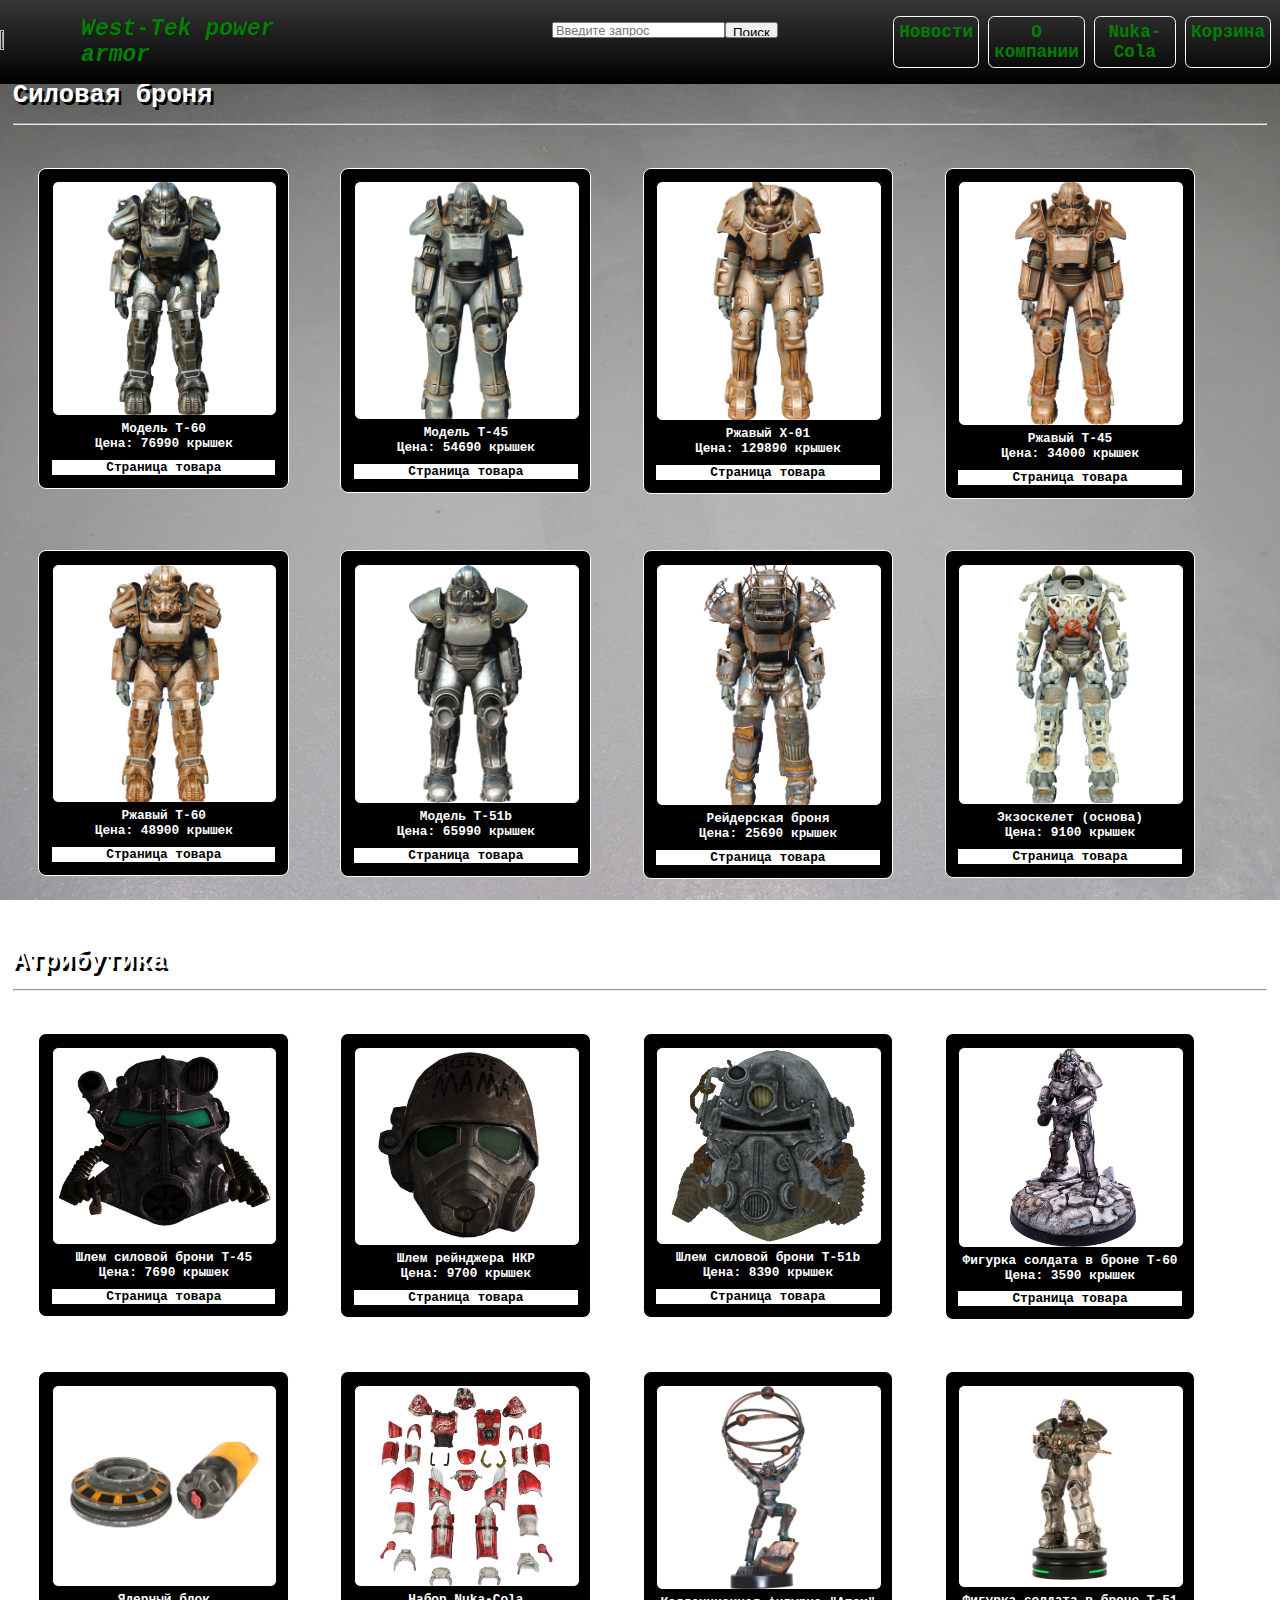
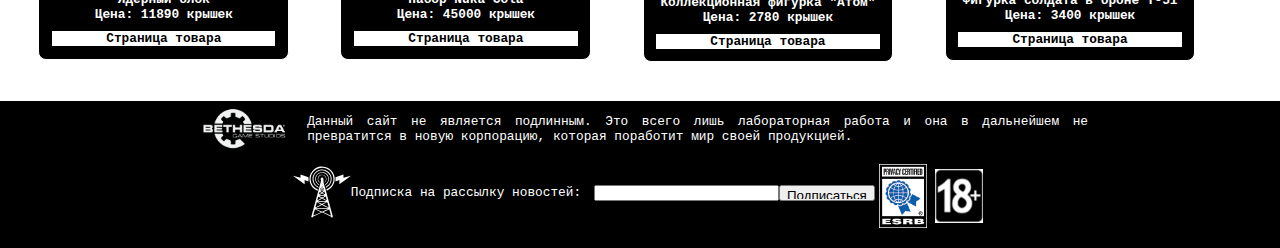
==== commit 5ccf4083: "Fixed links and font-size misstakes." ====
--- a/index.html
+++ b/index.html
@@ -52,7 +52,7 @@
                 <div>Цена: 76990 крышек</div>
             </div>
             <div class="item_button">
-                <a style="text-decoration: none; color: black;" href="../pages/shop_item.html">Страница товара</a>
+                <a style="text-decoration: none; color: black;" href="pages/shop_item.html">Страница товара</a>
             </div>
         </div>
         <div class="item">
@@ -62,7 +62,7 @@
                 <div>Цена: 54690 крышек</div>
             </div>
             <div class="item_button">
-                <a style="text-decoration: none; color: black;" href="../pages/shop_item.html">Страница товара</a>
+                <a style="text-decoration: none; color: black;" href="pages/shop_item.html">Страница товара</a>
             </div>
         </div>
         <div class="item">
@@ -72,7 +72,7 @@
                 <div>Цена: 129890 крышек</div>
             </div>
             <div class="item_button">
-                <a style="text-decoration: none; color: black;" href="../pages/shop_item.html">Страница товара</a>
+                <a style="text-decoration: none; color: black;" href="pages/shop_item.html">Страница товара</a>
             </div>
         </div>
         <div class="item">
@@ -82,7 +82,7 @@
                 <div>Цена: 34000 крышек</div>
             </div>
             <div class="item_button">
-                <a style="text-decoration: none; color: black;" href="../pages/shop_item.html">Страница товара</a>
+                <a style="text-decoration: none; color: black;" href="pages/shop_item.html">Страница товара</a>
             </div>
         </div>
         <div class="item">
@@ -92,7 +92,7 @@
                 <div>Цена: 48900 крышек</div>
             </div>
             <div class="item_button">
-                <a style="text-decoration: none; color: black;" href="../pages/shop_item.html">Страница товара</a>
+                <a style="text-decoration: none; color: black;" href="pages/shop_item.html">Страница товара</a>
             </div>
         </div>
         <div class="item">
@@ -102,7 +102,7 @@
                 <div>Цена: 65990 крышек</div>
             </div>
             <div class="item_button">
-                <a style="text-decoration: none; color: black;" href="../pages/shop_item.html">Страница товара</a>
+                <a style="text-decoration: none; color: black;" href="pages/shop_item.html">Страница товара</a>
             </div>
         </div>
         <div class="item">
@@ -112,7 +112,7 @@
                 <div>Цена: 25690 крышек</div>
             </div>
             <div class="item_button">
-                <a style="text-decoration: none; color: black;" href="../pages/shop_item.html">Страница товара</a>
+                <a style="text-decoration: none; color: black;" href="pages/shop_item.html">Страница товара</a>
             </div>
         </div>
         <div class="item">
@@ -122,7 +122,7 @@
                 <div>Цена: 9100 крышек</div>
             </div>
             <div class="item_button">
-                <a style="text-decoration: none; color: black;" href="../pages/shop_item.html">Страница товара</a>
+                <a style="text-decoration: none; color: black;" href="pages/shop_item.html">Страница товара</a>
             </div>
         </div>
     </div>
@@ -141,7 +141,7 @@
                         <div>Цена: 7690 крышек</div>
                     </div>
                     <div class="item_button">
-                        <a style="text-decoration: none; color: black;" href="../pages/shop_item.html">Страница товара</a>
+                        <a style="text-decoration: none; color: black;" href="pages/shop_item.html">Страница товара</a>
                     </div>
                 </div>
                 <div class="slot">
@@ -151,7 +151,7 @@
                         <div>Цена: 9700 крышек</div>
                     </div>
                     <div class="item_button">
-                        <a style="text-decoration: none; color: black;" href="../pages/shop_item.html">Страница товара</a>
+                        <a style="text-decoration: none; color: black;" href="pages/shop_item.html">Страница товара</a>
                     </div>
                 </div>
                 <div class="slot">
@@ -161,7 +161,7 @@
                         <div>Цена: 8390 крышек</div>
                     </div>
                     <div class="item_button">
-                        <a style="text-decoration: none; color: black;" href="../pages/shop_item.html">Страница товара</a>
+                        <a style="text-decoration: none; color: black;" href="pages/shop_item.html">Страница товара</a>
                     </div>
                 </div>
                 <div class="slot">
@@ -171,7 +171,7 @@
                         <div>Цена: 3590 крышек</div>
                     </div>
                     <div class="item_button">
-                        <a style="text-decoration: none; color: black;" href="../pages/shop_item.html">Страница товара</a>
+                        <a style="text-decoration: none; color: black;" href="pages/shop_item.html">Страница товара</a>
                     </div>
                 </div>
                 <div class="slot">
@@ -181,7 +181,7 @@
                         <div>Цена: 11890 крышек</div>
                     </div>
                     <div class="item_button">
-                        <a style="text-decoration: none; color: black;" href="../pages/shop_item.html">Страница товара</a>
+                        <a style="text-decoration: none; color: black;" href="pages/shop_item.html">Страница товара</a>
                     </div>
                 </div>
                 <div class="slot">
@@ -191,7 +191,7 @@
                         <div>Цена: 45000 крышек</div>
                     </div>
                     <div class="item_button">
-                        <a style="text-decoration: none; color: black;" href="../pages/shop_item.html">Страница товара</a>
+                        <a style="text-decoration: none; color: black;" href="pages/shop_item.html">Страница товара</a>
                     </div>
                 </div>
                 <div class="slot">
@@ -201,7 +201,7 @@
                         <div>Цена: 2780 крышек</div>
                     </div>
                     <div class="item_button">
-                        <a style="text-decoration: none; color: black;" href="../pages/shop_item.html">Страница товара</a>
+                        <a style="text-decoration: none; color: black;" href="pages/shop_item.html">Страница товара</a>
                     </div>
                 </div>
                 <div class="slot">
@@ -211,7 +211,7 @@
                         <div>Цена: 3400 крышек</div>
                     </div>
                     <div class="item_button">
-                        <a style="text-decoration: none; color: black;" href="../pages/shop_item.html">Страница товара</a>
+                        <a style="text-decoration: none; color: black;" href="pages/shop_item.html">Страница товара</a>
                     </div>
                 </div>
             </div>
